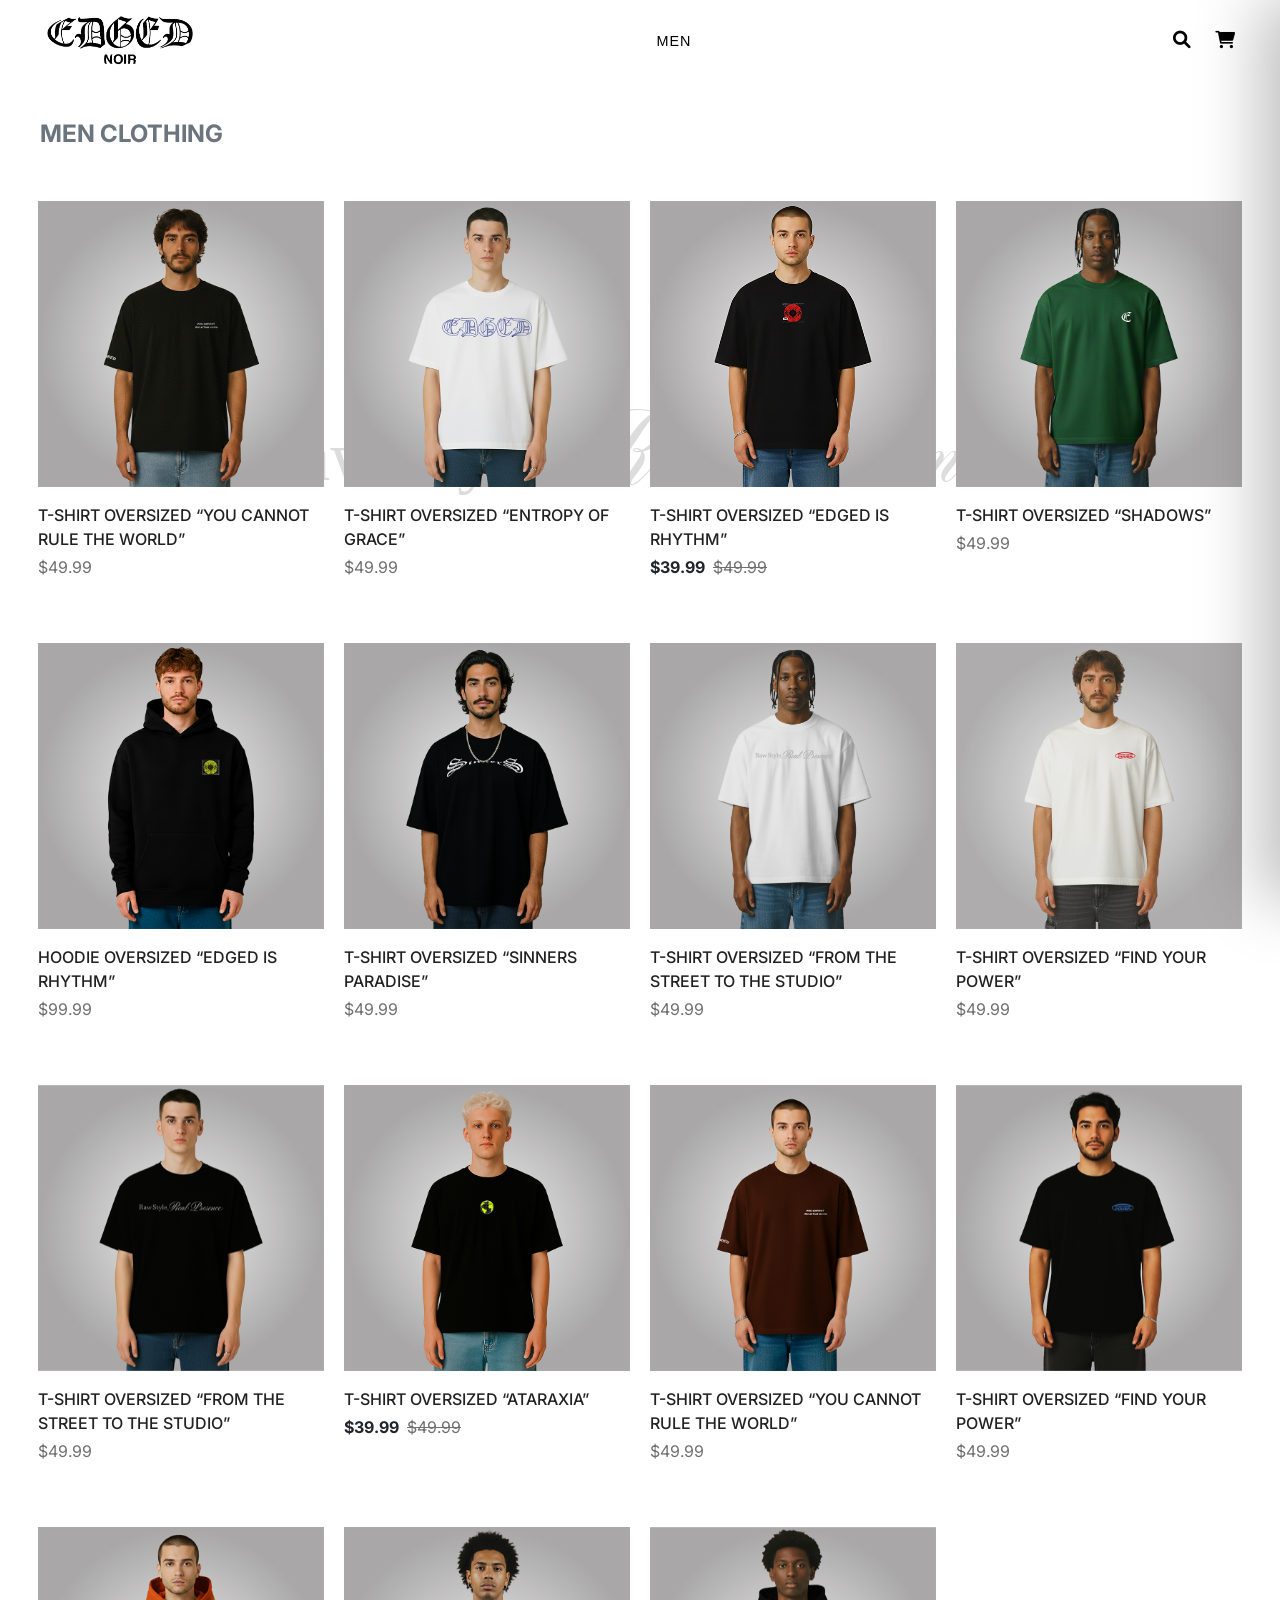
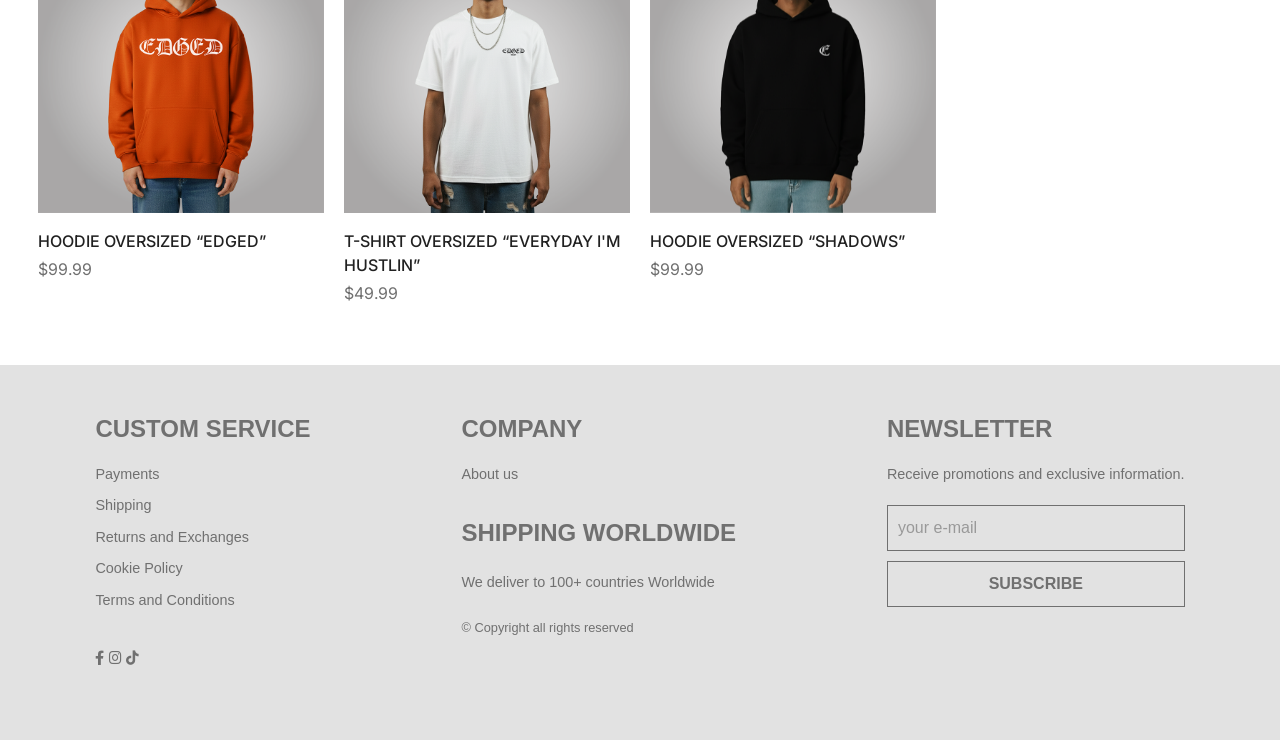
==== men.html @ fbe3f170 "Add files via upload" ====
<!DOCTYPE html>
<html lang="es">
<head>
    <meta charset="UTF-8">
    <meta name="viewport" content="width=device-width, initial-scale=1.0">
    <title>Men T-shirts</title>
    <link href="https://cdn.jsdelivr.net/npm/bootstrap@5.3.3/dist/css/bootstrap.min.css" rel="stylesheet" xintegrity="sha384-QWTKZyjpPEjISv5WaRU9OFeRpok6YctnYmDr5pNlyT2bRjXh0JMhjY6hW+ALEwIH" crossorigin="anonymous">
    <link rel="stylesheet" href="https://cdnjs.cloudflare.com/ajax/libs/font-awesome/6.0.0-beta3/css/all.min.css">
    <link href="https://fonts.googleapis.com/css2?family=Inter:wght@400;500;700&display=swap" rel="stylesheet">
    <link rel="stylesheet" href="menproducts.css">
    <link rel="icon" href="img/egdednoir-favicon.png">
    <link rel="preload" href="fonts/GWBantley-Regular-Trial.woff" as="font" type="font/woff" crossorigin="anonymous">
    <style> 
    </style>
    <link rel="stylesheet" href="shop.css">
</head>
<body>
    <header class="header">
        <div class="header-content">

            <div class="hamburger" id="hamburger">
                <span></span>
                <span></span>
                <span></span>
            </div>

            <a href="index.html" class="header-logo">
                <img src="img/logoNegro.png" class="logoimg" id="logo"
                onerror="this.onerror=null; this.src='https://placehold.co/150x50/212121/E2E2E2?text=LOGO';">
            </a>

            <nav class="header-nav">
                <ul class="nav-list">
                    <li class="nav-item">
                        <a href="">MEN</a>
                    </li>
                </ul>
            </nav>

            <div class="header-icons">
                <i class="fas fa-search icon"></i>
                <i class="fas fa-shopping-cart icon"></i>
            </div>
        </div>

        <nav id="mobile-menu" class="mobile-menu">
            <a href="">MEN</a>
        </nav>
    </header>

   <div class="brand-watermark" aria-hidden="true">
       <span class="wm-raw">Raw Style</span>
       <span class="wm-real">Real Presence<sup>®</sup></span>
   </div>

   <div class="store-layout" id="storeLayout">

    <div class="product-gallery-container" id="productGalleryContainer">
        <div class="row justify-content-center">
            <div class="col-12 text-start text-lg-start">
                <h1 class="text-secondary fw-bold mb-2" style="font-size: 1.5rem;">MEN CLOTHING</h1>
            </div>
        </div>

        <div class="row" id="productGallery">

            <div class="col-12 col-md-6 col-lg-3 d-flex justify-content-center my-4 product-col"
                data-color="black" data-type="t-shirt" data-price-val="49.99">
                <div class="card product-card border-0 p-0" style="width: 100%; max-width: 400px;"
                    onclick=""
                    data-product-id="EN-T01" data-title="T-Shirt Oversized “YOU CANNOT RULE THE WORLD”" data-price="49.99" data-description="..." data-images='["img/IntotTheVoidBacksideStreetweara.png","img/IntotTheVoidBacksideStreetweara.png"]'>
                    <div class="image-container">
                        <div id="carousel1" class="carousel slide" data-bs-interval="200" data-bs-ride="false">
                            <div class="carousel-inner">
                                <div class="carousel-item active">
                                    <img src="img/blanco-negro-adelante.png" class="d-block w-100" alt="Camisa de diseño 1">
                                </div>
                                <div class="carousel-item">
                                    <img src="img/you cannot rule the world black tshirt.png" class="d-block w-100" alt="Modelo 1">
                                </div>
                            </div>
                        </div>
                    </div>
                    <div class="card-body px-0">
                        <p class="card-title fw-medium fs-6 text-dark mb-0">T-Shirt Oversized “YOU CANNOT RULE THE WORLD”</p>
                        <p class="card-text fs-6 text-secondary mt-1">$49.99</p>
                    </div>
                </div>
            </div>
            <div class="col-12 col-md-6 col-lg-3 d-flex justify-content-center my-4 product-col"
                data-color="white" data-type="t-shirt" data-price-val="49.99">
                <div class="card product-card border-0 p-0" style="width: 100%; max-width: 400px;"
                    onclick=""
                    data-product-id="EN-T02" data-title="T-Shirt Oversized “ENTROPY OF GRACE”" data-price="49.99" data-description="..." data-images='["img/EntropyOfGraceBacksideStreetwear.png","img/EntropyOfGraceBacksideStreetwear.png"]'>
                    <div class="image-container">
                        <div id="carousel2" class="carousel slide" data-bs-interval="200" data-bs-ride="false">
                            <div class="carousel-inner">
                                <div class="carousel-item active">
                                    <img src="img/blaco adelante blanco2.png" class="d-block w-100" alt="Camisa de diseño 2">
                                </div>
                                <div class="carousel-item">
                                    <img src="img/blaco-atrás-blanco2.png" class="d-block w-100" alt="Modelo 2">
                                </div>
                            </div>
                        </div>
                    </div>
                    <div class="card-body px-0">
                        <p class="card-title fw-medium fs-6 text-dark mb-0">T-Shirt Oversized “ENTROPY OF GRACE”</p>
                        <p class="card-text fs-6 text-secondary mt-1">$49.99</p>
                    </div>
                </div>
            </div>
            <div class="col-12 col-md-6 col-lg-3 d-flex justify-content-center my-4 product-col"
                data-color="white" data-type="t-shirt" data-price-val="39.99">
                <div class="card product-card border-0 p-0 position-relative" style="width: 100%; max-width: 400px;"
                    onclick=""
                    data-product-id="EN-T03" data-title="T-Shirt Oversized “EDGED IS RHYTHM”" data-price="39.99" data-original-price="49.99" data-description="..." data-images='["img/youCannotRuleTheWorldBacksideStreetwear.png","img/youCannotRuleTheWorldBacksideStreetwear.png"]'>
                    <span class="badge sale-badge rounded-0 position-absolute top-0 end-0 mt-4 me-4 py-2 px-3 fw-bold">SALE</span>
                    <div class="image-container">
                        <div id="carousel3" class="carousel slide" data-bs-interval="200" data-bs-ride="false">
                            <div class="carousel-inner">
                                <div class="carousel-item active">
                                    <img src="img/edged-is-rhtym-back-streetwear-t-shirt-front.jpg" class="d-block w-100" alt="Camisa de diseño 3">
                                </div>
                                <div class="carousel-item">
                                    <img src="img/the-world-is-noise-streetwear-t-shirt.png" class="d-block w-100" alt="Modelo 3">
                                </div>
                            </div>
                        </div>
                    </div>
                    <div class="card-body px-0">
                        <p class="card-title fw-medium fs-6 text-dark mb-0">T-Shirt Oversized “EDGED IS RHYTHM”</p>
                        <p class="card-text fs-6 text-secondary mt-1"><span class="fw-bold text-dark">$39.99</span> <s class="ms-1">$49.99</s></p>
                    </div>
                </div>
            </div>
            <div class="col-12 col-md-6 col-lg-3 d-flex justify-content-center my-4 product-col"
                data-color="black" data-type="t-shirt" data-price-val="49.99">
                <div class="card product-card border-0 p-0" style="width: 100%; max-width: 400px;"
                    onclick=""
                    data-product-id="EN-T04" data-title="T-Shirt Oversized “SHADOWS”" data-price="49.99" data-description="..." data-images='["img/EntropyOfGraceBacksideStreetwear.png","img/EntropyOfGraceBacksideStreetwear.png"]'>
                    <div class="image-container">
                        <div id="carousel4" class="carousel slide" data-bs-interval="200" data-bs-ride="false">
                            <div class="carousel-inner">
                                <div class="carousel-item active">
                                    <img src="img/shadow-green-front-tshirt-streetwear.png" class="d-block w-100" alt="Camisa de diseño 4">
                                </div>
                                <div class="carousel-item">
                                    <img src="img/shadow-green-back-tshirt-streetwear.png" class="d-block w-100" alt="Modelo 4">
                                </div>
                            </div>
                        </div>
                    </div>
                    <div class="card-body px-0">
                        <p class="card-title fw-medium fs-6 text-dark mb-0">T-Shirt Oversized “SHADOWS”</p>
                        <p class="card-text fs-6 text-secondary mt-1">$49.99</p>
                    </div>
                </div>
            </div>
            <div class="col-12 col-md-6 col-lg-3 d-flex justify-content-center my-4 product-col"
                data-color="white" data-type="t-shirt" data-price-val="99.99">
                <div class="card product-card border-0 p-0" style="width: 100%; max-width: 400px;"
                    onclick=""
                    data-product-id="EN-H01" data-title="Hoodie Oversized “EDGED IS RHYTHM”" data-price="99.99" data-description="..." data-images='["https://placehold.co/400x500/E2E2E2/4B5563?text=Frente+5","https://placehold.co/400x500/D1D5DB/4B5563?text=Atras+5","https://placehold.co/400x500/9CA3AF/4B5563?text=Detalle+5"]'>
                    <div class="image-container">
                        <div id="carousel5" class="carousel slide" data-bs-interval="200" data-bs-ride="false">
                            <div class="carousel-inner">
                                <div class="carousel-item active">
                                    <img src="img/hoodie-negro2.png" class="d-block w-100" alt="Camisa de diseño 5">
                                </div>
                                <div class="carousel-item">
                                    <img src="img/hoodie-black-back2.png" class="d-block w-100" alt="Modelo 5">
                                </div>
                            </div>
                        </div>
                    </div>
                    <div class="card-body px-0">
                        <p class="card-title fw-medium fs-6 text-dark mb-0">Hoodie Oversized “EDGED IS RHYTHM”</p>
                        <p class="card-text fs-6 text-secondary mt-1">$99.99</p>
                    </div>
                </div>
            </div>
            <div class="col-12 col-md-6 col-lg-3 d-flex justify-content-center my-4 product-col"
                data-color="black" data-type="t-shirt" data-price-val="49.99">
                <div class="card product-card border-0 p-0" style="width: 100%; max-width: 400px;"
                    onclick=""
                    data-product-id="EN-T05" data-title="T-Shirt Oversized “SINNERS PARADISE”" data-price="49.99" data-description="..." data-images='["https://placehold.co/400x500/E2E2E2/4B5563?text=Frente+6","https://placehold.co/400x500/D1D5DB/4B5563?text=Atras+6"]'>
                    <div class="image-container">
                        <div id="carousel6" class="carousel slide" data-bs-interval="200" data-bs-ride="false">
                            <div id="carousel8" class="carousel slide" data-bs-interval="200" data-bs-ride="false">
                                <div class="carousel-inner">
                                    <div class="carousel-item active">
                                        <img src="img/sinnersParadise-streetwear-t-shirt.png" class="d-block w-100" alt="Camisa de diseño 8">
                                    </div>
                                    <div class="carousel-item">
                                        <img src="img/sinnersParadise-streetwear-t-shirt back.png" class="d-block w-100" alt="Modelo 8">
                                    </div>
                                </div>
                            </div>
                        </div>
                    </div>
                    <div class="card-body px-0">
                        <p class="card-title fw-medium fs-6 text-dark mb-0">T-Shirt Oversized “SINNERS PARADISE”</p>
                        <p class="card-text fs-6 text-secondary mt-1">$49.99</p>
                    </div>
                </div>
            </div>
            <!-- OCULTO POR AHORA (zip-up EN-Z01). Para mostrarlo de nuevo, quita este comentario.
<div class="col-12 col-md-6 col-lg-3 d-flex justify-content-center my-4 product-col"
                data-color="black" data-type="t-shirt" data-price-val="89.99">
                <div class="card product-card border-0 p-0 position-relative" style="width: 100%; max-width: 400px;"
                    onclick=""
                    data-product-id="EN-Z01" data-title="Zip-Up Sweatshirt Boxy Fit “EDGED”" data-price="89.99" data-original-price="109.99" data-images='["https://placehold.co/400x500/E2E2E2/4B5563?text=Frente+7","https://placehold.co/400x500/D1D5DB/4B5563?text=Atras+7"]'>
                    <span class="badge sale-badge rounded-0 position-absolute top-0 end-0 mt-4 me-4 py-2 px-3 fw-bold">SALE</span>
                    <div class="image-container">
                        <div id="carousel7" class="carousel slide" data-bs-interval="200" data-bs-ride="false">
                            <div class="carousel-inner">
                                <div class="carousel-item active">
                                    <img src="img/buso-edged-boxyfit.png" class="d-block w-100" alt="Camisa de diseño 7">
                                </div>
                            </div>
                        </div>
                    </div>
                    <div class="card-body px-0">
                        <p class="card-title fw-medium fs-6 text-dark mb-0">Zip-Up Sweatshirt Boxy Fit “EDGED”</p>
                        <p class="card-text fs-6 text-secondary mt-1"><span class="fw-bold text-dark">$89.99</span> <s class="ms-1">$109.99</s></p>
                    </div>
                </div>
            </div>
            FIN ZIP-UP -->
            <div class="col-12 col-md-6 col-lg-3 d-flex justify-content-center my-4 product-col"
                data-color="white" data-type="t-shirt" data-price-val="49.99">
                <div class="card product-card border-0 p-0" style="width: 100%; max-width: 400px;"
                    onclick=""
                    data-product-id="EN-T06" data-title="T-Shirt Oversized “FROM THE STREET TO THE STUDIO”" data-price="49.99" data-description="..." data-images='["https://placehold.co/400x500/E2E2E2/4B5563?text=Frente+8","https://placehold.co/400x500/D1D5DB/4B5563?text=Atras+8"]'>
                    <div class="image-container">
                        <div id="carousel8" class="carousel slide" data-bs-interval="200" data-bs-ride="false">
                            <div class="carousel-inner">
                                <div class="carousel-item active">
                                    <img src="img/adelante blanco2.png" class="d-block w-100" alt="Camisa de diseño 8">
                                </div>
                                <div class="carousel-item">
                                    <img src="img/atras blanco2.png" class="d-block w-100" alt="Modelo 8">
                                </div>
                            </div>
                        </div>
                    </div>
                    <div class="card-body px-0">
                        <p class="card-title fw-medium fs-6 text-dark mb-0">T-Shirt Oversized “FROM THE STREET TO THE STUDIO”</p>
                        <p class="card-text fs-6 text-secondary mt-1">$49.99</p>
                    </div>
                </div>
            </div>
            <div class="col-12 col-md-6 col-lg-3 d-flex justify-content-center my-4 product-col"
                data-color="white" data-type="t-shirt" data-price-val="49.99">
                <div class="card product-card border-0 p-0" style="width: 100%; max-width: 400px;"
                    onclick=""
                    data-product-id="EN-T07" data-title="T-Shirt Oversized “FIND YOUR POWER”" data-price="49.99" data-description="..." data-images='["https://placehold.co/400x500/E2E2E2/4B5563?text=Frente+5","https://placehold.co/400x500/D1D5DB/4B5563?text=Atras+5","https://placehold.co/400x500/9CA3AF/4B5563?text=Detalle+5"]'>
                    <div class="image-container">
                        <div id="carousel5" class="carousel slide" data-bs-interval="200" data-bs-ride="false">
                            <div class="carousel-inner">
                                <div class="carousel-item active">
                                    <img src="img/findurpowerfrontwhite.png" class="d-block w-100" alt="Camisa de diseño 5">
                                </div>
                                <div class="carousel-item">
                                    <img src="img/findurpowerbackwhite.png" class="d-block w-100" alt="Modelo 5">
                                </div>
                            </div>
                        </div>
                    </div>
                    <div class="card-body px-0">
                        <p class="card-title fw-medium fs-6 text-dark mb-0">T-Shirt Oversized “FIND YOUR POWER”</p>
                        <p class="card-text fs-6 text-secondary mt-1">$49.99</p>
                    </div>
                </div>
            </div>
            <div class="col-12 col-md-6 col-lg-3 d-flex justify-content-center my-4 product-col"
                data-color="black" data-type="t-shirt" data-price-val="49.99">
                <div class="card product-card border-0 p-0" style="width: 100%; max-width: 400px;"
                    onclick=""
                    data-product-id="EN-T08" data-title="T-Shirt Oversized “FROM THE STREET TO THE STUDIO”" data-price="49.99" data-description="..." data-images='["https://placehold.co/400x500/E2E2E2/4B5563?text=Frente+6","https://placehold.co/400x500/D1D5DB/4B5563?text=Atras+6"]'>
                    <div class="image-container">
                        <div id="carousel6" class="carousel slide" data-bs-interval="200" data-bs-ride="false">
                            <div class="carousel-inner">
                                <div class="carousel-item active">
                                    <img src="img/blanco-negro-adelante2.png" class="d-block w-100" alt="Camisa de diseño 6">
                                </div>
                                <div class="carousel-item">
                                    <img src="img/blanco-negro-atrás2.png" class="d-block w-100" alt="Modelo 6">
                                </div>
                            </div>
                        </div>
                    </div>
                    <div class="card-body px-0">
                        <p class="card-title fw-medium fs-6 text-dark mb-0">T-Shirt Oversized “FROM THE STREET TO THE STUDIO”</p>
                        <p class="card-text fs-6 text-secondary mt-1">$49.99</p>
                    </div>
                </div>
            </div>
            <div class="col-12 col-md-6 col-lg-3 d-flex justify-content-center my-4 product-col"
                data-color="black" data-type="t-shirt" data-price-val="39.99">
                <div class="card product-card border-0 p-0 position-relative" style="width: 100%; max-width: 400px;"
                    onclick=""
                    data-product-id="EN-T09" data-title="T-Shirt Oversized “ATARAXIA”" data-price="39.99" data-original-price="49.99" data-images='["https://placehold.co/400x500/E2E2E2/4B5563?text=Frente+7","https://placehold.co/400x500/D1D5DB/4B5563?text=Atras+7"]'>
                    <span class="badge sale-badge rounded-0 position-absolute top-0 end-0 mt-4 me-4 py-2 px-3 fw-bold">SALE</span>
                    <div class="image-container">
                        <div id="carousel7" class="carousel slide" data-bs-interval="200" data-bs-ride="false">
                            <div class="carousel-inner">
                                <div class="carousel-item active">
                                    <img src="img/ataraxia-front-tshirt.png" class="d-block w-100" alt="Camisa de diseño 7">
                                </div>
                                <div class="carousel-item">
                                    <img src="img/blanco-negro-atrás4.png" class="d-block w-100" alt="Modelo 7">
                                </div>
                            </div>
                        </div>
                    </div>
                    <div class="card-body px-0">
                        <p class="card-title fw-medium fs-6 text-dark mb-0">T-Shirt Oversized “ATARAXIA”</p>
                        <p class="card-text fs-6 text-secondary mt-1"><span class="fw-bold text-dark">$39.99</span> <s class="ms-1">$49.99</s></p>
                    </div>
                </div>
            </div>
            <div class="col-12 col-md-6 col-lg-3 d-flex justify-content-center my-4 product-col"
                data-color="white" data-type="t-shirt" data-price-val="49.99">
                <div class="card product-card border-0 p-0" style="width: 100%; max-width: 400px;"
                    onclick=""
                    data-product-id="EN-T10" data-title="T-Shirt Oversized “YOU CANNOT RULE THE WORLD”" data-price="49.99" data-description="..." data-images='["https://placehold.co/400x500/E2E2E2/4B5563?text=Frente+8","https://placehold.co/400x500/D1D5DB/4B5563?text=Atras+8"]'>
                    <div class="image-container">
                        <div id="carousel8" class="carousel slide" data-bs-interval="200" data-bs-ride="false">
                            <div class="carousel-inner">
                                <div class="carousel-item active">
                                    <img src="img/you cannot rule the world.png" class="d-block w-100" alt="Camisa de diseño 6">
                                </div>
                                <div class="carousel-item">
                                    <img src="img/you cannot rule the world brown tshirt.png" class="d-block w-100" alt="Modelo 6">
                                </div>
                            </div>
                        </div>
                    </div>
                    <div class="card-body px-0">
                        <p class="card-title fw-medium fs-6 text-dark mb-0">T-Shirt Oversized “YOU CANNOT RULE THE WORLD”</p>
                        <p class="card-text fs-6 text-secondary mt-1">$49.99</p>
                    </div>
                </div>
            </div>
            <div class="col-12 col-md-6 col-lg-3 d-flex justify-content-center my-4 product-col"
                data-color="white" data-type="t-shirt" data-price-val="49.99">
                <div class="card product-card border-0 p-0" style="width: 100%; max-width: 400px;"
                    onclick=""
                    data-product-id="EN-T11" data-title="T-Shirt Oversized “FIND YOUR POWER”" data-price="49.99" data-description="..." data-images='["https://placehold.co/400x500/E2E2E2/4B5563?text=Frente+8","https://placehold.co/400x500/D1D5DB/4B5563?text=Atras+8"]'>
                    <div class="image-container">
                        <div id="carousel8" class="carousel slide" data-bs-interval="200" data-bs-ride="false">
                            <div class="carousel-inner">
                                <div class="carousel-item active">
                                    <img src="img/findurpower-tshirt-front.png" class="d-block w-100" alt="Camisa de diseño 6">
                                </div>
                                <div class="carousel-item">
                                    <img src="img/findurpower-tshirt.png" class="d-block w-100" alt="Modelo 6">
                                </div>
                            </div>
                        </div>
                    </div>
                    <div class="card-body px-0">
                        <p class="card-title fw-medium fs-6 text-dark mb-0">T-Shirt Oversized “FIND YOUR POWER”</p>
                        <p class="card-text fs-6 text-secondary mt-1">$49.99</p>
                    </div>
                </div>
            </div>
            <div class="col-12 col-md-6 col-lg-3 d-flex justify-content-center my-4 product-col"
                data-color="white" data-type="t-shirt" data-price-val="99.99">
                <div class="card product-card border-0 p-0" style="width: 100%; max-width: 400px;"
                    onclick=""
                    data-product-id="EN-H02" data-title="Hoodie Oversized “EDGED”" data-price="99.99" data-description="..." data-images='["https://placehold.co/400x500/E2E2E2/4B5563?text=Frente+8","https://placehold.co/400x500/D1D5DB/4B5563?text=Atras+8"]'>
                    <div class="image-container">
                        <div id="carousel8" class="carousel slide" data-bs-interval="200" data-bs-ride="false">
                            <div class="carousel-inner">
                                <div class="carousel-item active">
                                    <img src="img/hoodie-orange-edged.png" class="d-block w-100" alt="Camisa de diseño 6">
                                </div>
                            </div>
                        </div>
                    </div>
                    <div class="card-body px-0">
                        <p class="card-title fw-medium fs-6 text-dark mb-0">Hoodie Oversized “EDGED”</p>
                        <p class="card-text fs-6 text-secondary mt-1">$99.99</p>
                    </div>
                </div>
            </div>
            <div class="col-12 col-md-6 col-lg-3 d-flex justify-content-center my-4 product-col"
                data-color="white" data-type="t-shirt" data-price-val="49.99">
                <div class="card product-card border-0 p-0" style="width: 100%; max-width: 400px;"
                    onclick=""
                    data-product-id="EN-T12" data-title="T-Shirt Oversized “EVERYDAY I&#39;M HUSTLIN”" data-price="49.99" data-description="..." data-images='["https://placehold.co/400x500/E2E2E2/4B5563?text=Frente+8","https://placehold.co/400x500/D1D5DB/4B5563?text=Atras+8"]'>
                    <div class="image-container">
                        <div id="carousel8" class="carousel slide" data-bs-interval="200" data-bs-ride="false">
                            <div class="carousel-inner">
                                <div class="carousel-item active">
                                    <img src="img/everyday-Im-Hustlin-streetwear-tshirt-front.png" class="d-block w-100" alt="Camisa de diseño 6">
                                </div>
                                <div class="carousel-item">
                                    <img src="img/everyday-Im-Hustlin-streetwear-tshirt-backside.png" class="d-block w-100" alt="Modelo 6">
                                </div>
                            </div>
                        </div>
                    </div>
                    <div class="card-body px-0">
                        <p class="card-title fw-medium fs-6 text-dark mb-0">T-Shirt Oversized “EVERYDAY I'M HUSTLIN”</p>
                        <p class="card-text fs-6 text-secondary mt-1">$49.99</p>
                    </div>
                </div>
            </div>
            <div class="col-12 col-md-6 col-lg-3 d-flex justify-content-center my-4 product-col"
                data-color="white" data-type="t-shirt" data-price-val="99.99">
                <div class="card product-card border-0 p-0" style="width: 100%; max-width: 400px;"
                    onclick=""
                    data-product-id="EN-H03" data-title="Hoodie Oversized “SHADOWS”" data-price="99.99" data-description="..." data-images='["https://placehold.co/400x500/E2E2E2/4B5563?text=Frente+8","https://placehold.co/400x500/D1D5DB/4B5563?text=Atras+8"]'>
                    <div class="image-container">
                        <div id="carousel8" class="carousel slide" data-bs-interval="200" data-bs-ride="false">
                            <div class="carousel-inner">
                                <div class="carousel-item active">
                                    <img src="img/hoodie-negro.png" class="d-block w-100" alt="Camisa de diseño 6">
                                </div>
                                <div class="carousel-item">
                                    <img src="img/hoodie-black-back.png" class="d-block w-100" alt="Modelo 6">
                                </div>
                            </div>
                        </div>
                    </div>
                    <div class="card-body px-0">
                        <p class="card-title fw-medium fs-6 text-dark mb-0">Hoodie Oversized “SHADOWS”</p>
                        <p class="card-text fs-6 text-secondary mt-1">$99.99</p>
                    </div>
                </div>
            </div>
            <div class="col-12 text-center my-5" id="noProductsMessage" style="display:none;">
                <p class="text-secondary fw-bold fs-4">No se encontraron productos con los filtros seleccionados.</p>
            </div>

        </div>
    </div>
</div>
    
   <footer class="footer">
    <!-- Columna 1: CUSTOM SERVICE -->
    <div class="footer-column">
        <h4>CUSTOM SERVICE</h4>
        <a href="#">Payments</a>
        <a href="#">Shipping</a>
        <a href="#">Returns and Exchanges</a>
        <a href="#">Cookie Policy</a>
        <a href="#">Terms and Conditions</a>
        <div class="footer-social-icons mt-4">
            <a href="#"><i class="fab fa-facebook-f icon"></i></a>
            <a href="https://www.instagram.com/edged_noir/"><i class="fab fa-instagram icon"></i></a>
            <a href="#"><i class="fab fa-tiktok icon"></i></a>
        </div>
    </div>
    
    <!-- Columna 2: COMPANY y SHIPPING WORLDWIDE -->
    <div class="footer-column footer-middle-content">
        <h4>COMPANY</h4>
        <a href="#">About us</a>
        <h4 class="mt-4">SHIPPING WORLDWIDE</h4>
        <p class="mt-1">We deliver to 100+ countries Worldwide</p>
        <p class="copyright mt-4">© Copyright all rights reserved</p>
    </div>
    
    <!-- Columna 3: NEWSLETTER -->
    <div class="footer-column">
        <h4>NEWSLETTER</h4>
        <p>Receive promotions and exclusive information.</p>
        <div class="footer-newsletter-form">
            <input type="email" placeholder="your e-mail">
            <button type="submit">SUBSCRIBE</button>
        </div>
    </div>
</footer>
    <script src="https://cdn.jsdelivr.net/npm/bootstrap@5.3.3/dist/js/bootstrap.bundle.min.js" xintegrity="sha384-YvpcrYf0tY3lHB60NNkmXc5s9fDVZLESaAA55NDzOxhy9GkcIdslK1eN7N6jIeHz" crossorigin="anonymous"></script>

    <script>
        document.addEventListener('DOMContentLoaded', function() {
            const productCards = document.querySelectorAll('.product-card');

            productCards.forEach(card => {
                let carousel = null;
                const carouselElement = card.querySelector('.carousel');

                if (carouselElement) {
                    carousel = new bootstrap.Carousel(carouselElement, {
                        interval: 200, 
                        ride: false 
                    });
                }
                
                card.addEventListener('mouseenter', () => {
                    if (carousel) {
                        carousel.cycle();
                    }
                });

                card.addEventListener('mouseleave', () => {
                    if (carousel) {
                        carousel.pause();
                        carousel.to(0); 
                    }
                });
            });
        });
    </script>
    
    <script>
        const hamburger = document.getElementById("hamburger");
        const mobileMenu = document.getElementById("mobile-menu");

        hamburger.addEventListener("click", () => {
            hamburger.classList.toggle("active");
            mobileMenu.classList.toggle("open");
        });
    </script>

    <script>
        document.addEventListener('DOMContentLoaded', function () {
            const filterToggleButton = document.getElementById('filterToggleButton');
            const filterSidebar = document.getElementById('filterSidebar');
            const productGalleryContainer = document.getElementById('productGalleryContainer');
            const applyFiltersButton = document.getElementById('applyFilters');
            const clearFiltersButton = document.getElementById('clearFilters');
            const priceRangeInput = document.getElementById('priceRange');
            const currentPriceMaxSpan = document.getElementById('currentPriceMax');
            const productCols = document.querySelectorAll('.product-col');
            const noProductsMessage = document.getElementById('noProductsMessage');

            // 1. Lógica del Sidebar y Botón Flotante
            filterToggleButton.addEventListener('click', () => {
                const isOpen = filterSidebar.classList.toggle('active');
                filterToggleButton.classList.toggle('filter-active', isOpen);
                productGalleryContainer.classList.toggle('filter-open', isOpen);
            });

            currentPriceMaxSpan.textContent = priceRangeInput.max;

            // 2. Lógica de Filtrado
            const applyFilterLogic = () => {
                const selectedColors = Array.from(document.querySelectorAll('.filter-color:checked')).map(cb => cb.value);
                const selectedTypes = Array.from(document.querySelectorAll('.filter-type:checked')).map(cb => cb.value);
                const maxPrice = parseInt(priceRangeInput.value);
                let productsFound = false;

                productCols.forEach(productCol => {
                    const productColor = productCol.getAttribute('data-color');
                    const productType = productCol.getAttribute('data-type');
                    const productPrice = parseInt(productCol.getAttribute('data-price-val'));
                    
                    const matchesColor = selectedColors.length === 0 || selectedColors.includes(productColor);
                    const matchesType = selectedTypes.length === 0 || selectedTypes.includes(productType);
                    const matchesPrice = productPrice <= maxPrice;

                    const isVisible = matchesColor && matchesType && matchesPrice;
                    
                    productCol.style.display = isVisible ? 'flex' : 'none';

                    if (isVisible) {
                        productsFound = true;
                    }
                });
                
                noProductsMessage.style.display = productsFound ? 'none' : 'block';
            };

            // Evento para actualizar el rango de precio visible
            priceRangeInput.addEventListener('input', () => {
                currentPriceMaxSpan.textContent = priceRangeInput.value;
            });

            // Eventos de click para aplicar los filtros
            applyFiltersButton.addEventListener('click', applyFilterLogic);

            // Evento para limpiar los filtros
            clearFiltersButton.addEventListener('click', () => {
                document.querySelectorAll('.filter-type, .filter-color').forEach(checkbox => {
                    checkbox.checked = false;
                });

                priceRangeInput.value = priceRangeInput.max; 
                currentPriceMaxSpan.textContent = priceRangeInput.max;

                applyFilterLogic();
            });

            applyFilterLogic();
        });
    </script>
<script src="shop.js"></script>
</body>
</html>
---- menproducts.css ----
/* ======================================================== */
/*               ESTILOS GENERALES Y FUENTES                   */
/* ======================================================== */

html, body {
    max-width: 100%;
    overflow-x: hidden !important;
}

@font-face {
    font-family: 'GW Bantley Regular-Trial';
    src: url('fonts/GWBantley-Regular-Trial.woff') format('woff');
    font-weight: normal;
    font-style: normal;
}

body {
    /* Fondo blanco de la página de productos (MANTENIDO) */
    background-color: #ffffff; 
    color: #ffffff;
    font-family: 'Inter', sans-serif;
    margin: 0;
    padding: 0;
    overflow-x: hidden;
}

/* ======================================================== */
/*                     HEADER (Unificado)                     */
/* ======================================================== */

/* --- HEADER PRINCIPAL --- */
.header {
    width: 100%;
    height: 80px;
    background-color: hsla(0, 0%, 0%, 0); 
    position: fixed;
    top: 0;
    left: 0;
    z-index: 1000;
    display: flex;
    justify-content: center;
    align-items: center;
    transition: background-color 0.5s ease;
    padding: 0 25px; 
}

/* Efecto hover (Solo PC): el header se vuelve negro y el logo, el menú y
   los íconos pasan a blanco con la misma duración, para que todo cambie a la vez. */
@media (min-width: 1200px) {
    .header:hover {
        background-color: #000000;
    }

    .header .logoimg {
        transition: filter 0.5s ease;
    }

    /* El logo negro se vuelve blanco (el PNG es de un solo color con fondo transparente) */
    .header:hover .logoimg {
        filter: brightness(0) invert(1);
    }

    .header .nav-item > a,
    .header .header-icons .icon {
        transition: color 0.5s ease, transform 0.3s ease-in-out;
    }

    .header:hover .nav-item > a,
    .header:hover .header-icons .icon {
        color: #ffffff;
    }

    .header:hover .nav-item > a:hover,
    .header:hover .header-icons .icon:hover {
        color: #9A9A9A;
    }
}

.header-content {
    width: 100%;
    max-width: 1920px;
    padding: 0 20px;
    display: flex;
    justify-content: space-between;
    align-items: center;
    position: relative; 
}

/* LOGO */
.header-logo {
    transition: transform 0.3s ease-in-out;
    cursor: pointer;
    z-index: 10;
}

.header-logo:hover {
    transform: scale(1.1);
}

.logoimg { 
    width: 150px;
}

/* NAVEGACIÓN PC */
.header-nav, .header-icons {
    opacity: 1;
    visibility: visible;
    transition: opacity 0.5s ease-in-out, visibility 0.5s ease-in-out;
}
/* ... Estilos de navegación PC (Mantenidos) ... */
.header-nav .nav-list {
    display: flex;
    list-style: none;
    padding: 0;
    margin: 0;
    align-items: center;
}

.header-nav .nav-item {
    position: relative;
    margin: 0 15px;
}

.header-nav .nav-item > a {
    color: #000000; 
    text-decoration: none;
    font-family: 'Helvetica', sans-serif;
    text-shadow: none; 
    font-size: 0.9rem;
    font-weight: 500;
    letter-spacing: 1px;
    cursor: pointer;
    transition: color 0.3s ease-in-out, transform 0.3s ease-in-out;
}

.header-nav .nav-item > a:hover {
    color: #000000;
    transform: scale(1.1);
}

/* Dropdown */
.dropdown-menu {
    display: none;
    position: absolute;
    top: 100%;
    left: 50%;
    transform: translateX(-50%);
    background-color: #E2E2E2;
    padding: 10px;
    z-index: 20;
    border-radius: 0%;
    box-shadow: 0 2px 10px rgba(0,0,0,0.1);
}

.nav-item:hover .dropdown-menu {
    display: block;
}

.dropdown-menu a {
    color: #707070;
    padding: 5px 10px;
    text-decoration: none;
    display: block;
    font-family: 'Helvetica', sans-serif;
    transition: color 0.3s ease, background-color 0.3s ease;
}

.dropdown-menu a:hover {
    background-color: #d8d8d8;
    color: black;
}

/* Íconos PC */
.header-icons .icon {
    color: #000000; 
    margin-left: 20px;
    font-size: 1.1rem;
    cursor: pointer;
    transition: color 0.3s ease-in-out, transform 0.3s ease-in-out;
}

.header-icons .icon:hover {
    color: #212121;
    transform: scale(1.1);
}
/* --- MENÚ HAMBURGUESA (Mantenido el color gris oscuro y animación) --- */

.hamburger {
    display: none;
    width: 28px;
    height: 22px;
    flex-direction: column;
    justify-content: space-between;
    cursor: pointer;
    z-index: 9999;
}

.hamburger span {
    display: block;
    height: 3px;
    width: 100%;
    background-color: #4A4A4A; /* GRIS OSCURO SOLICITADO */
    transition: .3s ease;
}

/* HAMBURGUESA → X */
.hamburger.active span:nth-child(1) {
    transform: translateY(9px) rotate(45deg);
}
.hamburger.active span:nth-child(2) {
    opacity: 0;
}
.hamburger.active span:nth-child(3) {
    transform: translateY(-9px) rotate(-45deg);
}

.hamburger.active span {
    background-color: #4A4A4A; /* GRIS OSCURO para la X al estar activo */
}


/* --- MENÚ MÓVIL BASE (AJUSTADO PARA REPLICAR INDEX.CSS) --- */
.mobile-menu {
    position: fixed;
    top: 0;
    left: 0;
    width: 260px; /* Ancho fijo de index.css */
    height: 100vh; /* Alto total de index.css */
    background-color: #ffffff; /* Fondo blanco de index.css */
    z-index: 9998;
    display: flex;
    flex-direction: column;
    /* Eliminamos el centrado */
    transform: translateX(-100%);
    transition: transform 0.35s ease; /* Transición de index.css */
    padding: 80px 25px; /* Padding de index.css */
    gap: 25px; /* Separación de enlaces */
}

.mobile-menu.open {
    transform: translateX(0);
}

.mobile-menu a {
    color: #111; /* Color de texto oscuro de index.css */
    text-decoration: none;
    font-family: 'Helvetica', sans-serif; /* Tipografía de index.css */
    font-size: 20px; /* Tamaño de texto de index.css */
    font-weight: 400; /* Peso normal de index.css */
    padding: 0;
    transition: color 0.3s ease;
}

.mobile-menu a:hover {
    color: #707070;
}

/* --- ESTILOS RESPONSIVOS DEL HEADER (Mantenidos) --- */

@media (max-width: 1199px) {
    /* 1. Header siempre gris en celular */
    .header {
        background-color: #E2E2E2; /* Fondo gris fijo */
        transition: none;
    }
    
    /* Eliminar el hover en móvil */
    .header:hover {
        background-color: #E2E2E2; 
        transition: none;
    }

    /* Ocultar NAV e ICONOS de PC */
    .header-nav, .header-icons {
        opacity: 0;
        visibility: hidden;
        pointer-events: none;
    }

    /* **Mantenido**: Mostrar hamburguesa en el lado IZQUIERDO */
    .hamburger {
        display: flex; 
        position: absolute;
        left: 20px; 
        right: auto;
    }

    /* 3. Logo en el centro (Mantiene la posición) */
    .header-logo {
        position: absolute;
        left: 50%;
        transform: translateX(-50%);
    }
}

@media (max-width: 768px) {
    .header {
        padding: 0 15px; 
    }

    .header-content {
        padding: 0;
    }

    /* Posición de la X cuando el menú está activo (se mantiene a la izquierda) */
    .hamburger.active {
        position: fixed; 
        top: 29px;
        left: 35px; /* Alineado a la izquierda */
        right: auto;
        z-index: 10000;
    }
}

@media (max-width: 480px) {
    .header {
        height: 70px;
    }

    .hamburger.active {
        top: 20px;
    }
    
    .logoimg {
        width: 130px;
    }
}

/* ======================================================== */
/*             CONTENIDO CENTRAL (Ajustado)                 */
/* ======================================================== */

/* ===== MARCA DE AGUA "Raw Style / Real Presence" =====
   Fija detrás de los productos. Reutilizable en la página de mujer
   copiando el mismo bloque <div class="brand-watermark"> del HTML. */
.brand-watermark {
    position: fixed;
    inset: 0;
    z-index: 0;
    /* Horizontal: ambos textos en una línea, centrados y alineados por la base */
    display: grid;
    grid-auto-flow: column;
    place-content: center;
    align-items: baseline;
    column-gap: 2vw;
    pointer-events: none;
    user-select: none;
    overflow: hidden;
    color: #dcdcdc; /* gris claro, un poco más oscuro que antes (#ececec) */
    line-height: 1;
    white-space: nowrap;
}

.brand-watermark .wm-raw {
    font-family: javanese, serif; /* misma fuente que "Raw Style" del inicio */
    font-size: 5.5vw;
}

.brand-watermark .wm-real {
    font-family: 'GW Bantley Regular-Trial', serif;
    font-size: 8.5vw;
}

.brand-watermark .wm-real sup {
    font-size: 0.3em;
    top: -1.6em;
}

/* Todo el contenido queda por encima de la marca de agua */
.store-layout,
.footer {
    position: relative;
    z-index: 1;
}



/* ... (Resto del CSS del Footer y Store Layout sin cambios) ... */
.footer {
    width: 100%;
    max-width: 1920px;
    min-height: 300px;
    background-color: #E2E2E2;
    color: #707070;
    font-family: 'Helvetica', sans-serif;
    padding: 50px 20px;
    margin: 0 auto;
    display: flex;
    justify-content: space-around;
    align-items: flex-start;
    flex-wrap: wrap;
}

.footer-column {
    display: flex;
    flex-direction: column;
    align-items: flex-start;
    margin-bottom: 20px;
}

.footer-column h4 {
    font-weight: bold;
    color: #707070;
    margin-bottom: 20px;
    text-transform: uppercase;
}

.footer-column a, .footer-column p {
    color: #707070;
    text-decoration: none;
    margin-bottom: 10px;
    font-size: 0.9rem;
    transition: color 0.3s ease;
}

.footer-column a:hover {
    color: #000000;
}

.footer-middle-content {
    display: flex;
    flex-direction: column;
    justify-content: flex-start;
    height: 100%;
}

.footer-middle-content p {
    margin: 0;
}

.footer-middle-content .copyright {
    font-size: 0.8rem;
    align-self: flex-start;
}

.footer-newsletter-form {
    display: flex;
    flex-direction: column;
    width: 100%;
    max-width: 300px;
    margin-top: 10px;
}

.footer-newsletter-form input {
    padding: 10px;
    border: 1px solid #707070;
    background-color: transparent;
    color: #707070;
    margin-bottom: 10px;
}

.footer-newsletter-form input::placeholder {
    color: #999;
}

.footer-newsletter-form button {
    padding: 10px;
    border: 1px solid #707070;
    background-color: transparent;
    color: #707070;
    cursor: pointer;
    font-weight: bold;
    transition: background-color 0.3s ease, color 0.3s ease;
}

.footer-newsletter-form button:hover {
    background-color: #707070;
    color: #E2E2E2;
}

/* RESPONSIVE FOOTER */
@media (max-width: 768px) {
    .footer {
        padding: 30px 70px; 
        flex-direction: column; 
        align-items: flex-start; 
        gap: 25px; 
    }
}

/* Botón de Filtro Flotante */
#filterToggleButton {
    position: fixed;
    bottom: 30px;
    right: 30px;
    z-index: 100;
    background-color: #212121;
    color: #E2E2E2;
    border: none;
    padding: 10px 20px;
    border-radius: 50px;
    font-weight: 500;
    cursor: pointer;
    box-shadow: 0 4px 12px rgba(0, 0, 0, 0.2);
    transition: right 0.4s ease-in-out, background-color 0.3s ease;
}

#filterToggleButton i {
    margin-right: 8px;
}

#filterToggleButton:hover {
    background-color: #000000;
}

#filterToggleButton.filter-active {
    right: 230px;
}

/* Contenedor Principal de la Tienda */
.store-layout {
    width: 100%;
    max-width: 1920px;
    margin: 0 auto;
    padding-top: 100px;
    min-height: 100vh;
}

/* Contenedor de la Galería */
.product-gallery-container {
    transition: margin-right 0.4s ease-in-out; 
    padding: 20px 40px;
    max-width: 100%; 
}

.filter-open .product-gallery-container {
    margin-right: 200px; 
}

/* Galería de Productos */
#productGallery {
    padding-top: 20px;
}

.product-col {
    padding: 0 10px;
}

/* Estilo de la Card del Producto */
.product-card {
    cursor: pointer;
    transition: transform 0.3s ease;
    background-color: transparent !important;
}

.product-card:hover {
    transform: translateY(-5px);
}

.product-card .image-container {
    overflow: hidden;
}

.product-card img {
    border-radius: 0;
    transition: transform 0.4s ease;
}

.product-card:hover img {
    transform: scale(1.05);
}

.product-card .card-body {
    text-align: left;
}

.product-card .card-title {
    color: #212121 !important;
    text-transform: uppercase;
}

.product-card .card-text {
    color: #707070 !important;
}

/* Badge de SALE */
.sale-badge {
    background-color: #000000;
    color: #ffffff;
    font-size: 0.75rem;
    padding: 0.5rem 0.75rem !important;
    letter-spacing: 1px;
}

/* --- Panel de Filtro Lateral --- */
.filter-sidebar {
    width: 200px;
    background-color: #f7f7f7; 
    position: fixed;
    top: 0;
    right: 0;
    height: 100%;
    padding: 80px 10px 20px 20px;
    box-shadow: -2px 0 10px rgba(0, 0, 0, 0.1);
    transform: translateX(100%); 
    transition: transform 0.4s ease-in-out; 
    z-index: 999;
    overflow-y: auto;
    border-left: 1px solid #ddd;
    color: #212121;
}

.filter-sidebar h5 {
    color: #212121;
}

.filter-sidebar h6 {
    color: #707070;
    margin-top: 20px;
    font-size: 0.8rem;
    text-transform: uppercase;
    font-weight: bold;
}

.filter-sidebar.active {
    transform: translateX(0);
}

.filter-group {
    margin-bottom: 15px;
    padding-bottom: 15px;
    border-bottom: 1px solid #ddd;
}

.filter-option label {
    font-size: 0.9rem;
    color: #444;
}

.form-range {
    width: 90%;
}

/* Media Query para el Contenido Central */
@media (max-width: 991px) {
    .filter-sidebar {
        width: 100%;
        max-width: 250px;
        padding-top: 60px;
    }
    .filter-open .product-gallery-container {
        margin-right: 0;
        width: 100%;
    }
    #filterToggleButton.filter-active {
        right: 260px;
    }
}
---- shop.css ----
/* ==========================================================================
   EDGED NOIR SHOP: carrito, vista rápida y botones de compra (shop.js)
   ========================================================================== */

.cart-locked,
.cart-locked body {
    overflow: hidden !important;
}

/* --- Ícono del carrito en el header --- */
.cart-trigger {
    position: relative;
    background: transparent;
    border: 0;
    padding: 0;
    margin-left: 20px;
    color: inherit;
    cursor: pointer;
}

.cart-trigger .icon {
    margin-left: 0 !important;
}

.cart-badge {
    position: absolute;
    top: -8px;
    right: -10px;
    min-width: 18px;
    height: 18px;
    padding: 0 5px;
    border-radius: 9px;
    background: #ffffff;
    color: #000000;
    font: 700 0.65rem/18px 'Helvetica', 'Arial', sans-serif;
    text-align: center;
    box-shadow: 0 0 0 1px rgba(0, 0, 0, 0.25);
}

.cart-badge[hidden] { display: none; }

/* --- Botón flotante (solo celular / tablet, cuando hay productos) --- */
.cart-float {
    position: fixed;
    right: 18px;
    bottom: 18px;
    z-index: 15000;
    width: 56px;
    height: 56px;
    border-radius: 50%;
    border: 0;
    background: #000000;
    color: #ffffff;
    font-size: 1.2rem;
    box-shadow: 0 10px 30px rgba(0, 0, 0, 0.35);
    cursor: pointer;
    display: none;
}

.cart-float .cart-badge {
    top: -4px;
    right: -4px;
}

@media (max-width: 1199px) {
    .cart-float.has-items { display: block; }
}

/* --- Panel del carrito --- */
.cart-overlay {
    position: fixed;
    inset: 0;
    z-index: 30000;
    background: rgba(10, 10, 10, 0.5);
    opacity: 0;
    pointer-events: none;
    transition: opacity 0.35s ease;
}

.cart-overlay.is-open {
    opacity: 1;
    pointer-events: auto;
}

.cart-drawer {
    position: fixed;
    top: 0;
    right: 0;
    bottom: 0;
    z-index: 30001;
    width: min(420px, 100%);
    display: flex;
    flex-direction: column;
    background: #F6F6F4;
    color: #161616;
    font-family: 'Helvetica', 'Arial', sans-serif;
    transform: translateX(100%);
    transition: transform 0.4s cubic-bezier(0.22, 1, 0.36, 1);
    box-shadow: -20px 0 60px rgba(0, 0, 0, 0.25);
}

.cart-drawer.is-open {
    transform: none;
}

.cart-head {
    display: flex;
    align-items: center;
    justify-content: space-between;
    padding: 22px 24px 12px;
    border-bottom: 1px solid #DCDCD9;
}

.cart-title {
    margin: 0;
    font-size: 0.85rem;
    font-weight: 700;
    letter-spacing: 0.3em;
    text-transform: uppercase;
}

.cart-close {
    width: 36px;
    height: 36px;
    border: 0;
    background: transparent;
    color: #161616;
    font-size: 1rem;
    cursor: pointer;
}

.cart-close:hover,
.cart-close:focus-visible {
    background: #161616;
    color: #F6F6F4;
}

.cart-toast {
    margin: 0;
    padding: 0 24px;
    font-size: 0.8rem;
    color: #3A3A38;
    min-height: 0;
}

.cart-toast:not(:empty) {
    padding: 12px 24px;
    background: #E8E8E5;
}

.cart-list {
    flex: 1;
    overflow-y: auto;
    list-style: none;
    margin: 0;
    padding: 8px 24px;
}

.cart-empty {
    padding: 40px 0;
    text-align: center;
    color: #6E6E6C;
    font-size: 0.9rem;
}

.cart-item {
    display: grid;
    grid-template-columns: 72px 1fr auto;
    gap: 14px;
    padding: 16px 0;
    border-bottom: 1px solid #E2E2DF;
}

.cart-item img {
    width: 72px;
    height: 90px;
    object-fit: contain;
    background: #E4E4E1;
}

.cart-item-title {
    margin: 0 0 4px;
    font-size: 0.85rem;
    line-height: 1.35;
    font-weight: 500;
}

.cart-item-variant {
    margin: 0 0 10px;
    font-size: 0.75rem;
    color: #6E6E6C;
}

.cart-qty {
    display: inline-flex;
    align-items: center;
    border: 1px solid #C9C9C6;
}

.cart-qty button {
    width: 30px;
    height: 30px;
    border: 0;
    background: transparent;
    color: #161616;
    cursor: pointer;
    font-size: 1rem;
}

.cart-qty button:hover { background: #E4E4E1; }

.cart-qty span {
    min-width: 26px;
    text-align: center;
    font-size: 0.85rem;
}

.cart-item-side {
    display: flex;
    flex-direction: column;
    align-items: flex-end;
    justify-content: space-between;
}

.cart-item-price {
    font-size: 0.9rem;
    font-weight: 700;
}

.cart-remove {
    border: 0;
    background: transparent;
    color: #6E6E6C;
    font-size: 0.72rem;
    text-decoration: underline;
    cursor: pointer;
    padding: 0;
}

.cart-foot {
    padding: 18px 24px 24px;
    border-top: 1px solid #DCDCD9;
}

.cart-subtotal {
    display: flex;
    justify-content: space-between;
    font-size: 0.95rem;
    margin-bottom: 6px;
}

.cart-small {
    margin: 0 0 16px;
    font-size: 0.72rem;
    color: #6E6E6C;
}

.cart-checkout {
    width: 100%;
    padding: 15px 18px;
    border: 1px solid #161616;
    background: #161616;
    color: #F6F6F4;
    font-size: 0.8rem;
    letter-spacing: 0.2em;
    text-transform: uppercase;
    cursor: pointer;
    transition: background-color 0.3s ease, color 0.3s ease;
}

.cart-checkout:not(:disabled):hover,
.cart-checkout:not(:disabled):focus-visible {
    background: transparent;
    color: #161616;
}

.cart-checkout:disabled {
    background: #BDBDBA;
    border-color: #BDBDBA;
    color: #F6F6F4;
    cursor: not-allowed;
}

.cart-note {
    margin: 10px 0 0;
    font-size: 0.72rem;
    color: #6E6E6C;
    text-align: center;
}

.cart-note:empty { display: none; }

/* --- Botones de compra y selector de tallas / tamaños --- */
.shop-label,
.shop-qv-label {
    margin: 0 0 8px;
    font-family: 'Helvetica', 'Arial', sans-serif;
    font-size: 0.7rem;
    letter-spacing: 0.25em;
    text-transform: uppercase;
    color: #6E6E6C;
}

.shop-sizes {
    display: flex;
    flex-wrap: wrap;
    gap: 8px;
    margin-bottom: 18px;
}

.shop-size {
    min-width: 46px;
    padding: 10px 12px;
    border: 1px solid #C9C9C6;
    background: transparent;
    color: #161616;
    font-family: 'Helvetica', 'Arial', sans-serif;
    font-size: 0.8rem;
    letter-spacing: 0.05em;
    cursor: pointer;
    transition: border-color 0.2s ease, background-color 0.2s ease, color 0.2s ease;
}

.shop-size:hover { border-color: #161616; }

.shop-size.is-active {
    background: #161616;
    border-color: #161616;
    color: #F6F6F4;
}

.shop-actions {
    display: grid;
    grid-template-columns: 1fr 1fr;
    gap: 10px;
}

.shop-btn {
    padding: 14px 16px;
    border: 1px solid #161616;
    background: transparent;
    color: #161616;
    font-family: 'Helvetica', 'Arial', sans-serif;
    font-size: 0.78rem;
    letter-spacing: 0.18em;
    text-transform: uppercase;
    cursor: pointer;
    transition: background-color 0.25s ease, color 0.25s ease;
}

.shop-btn:hover,
.shop-btn:focus-visible,
.shop-btn--solid {
    background: #161616;
    color: #F6F6F4;
}

.shop-btn--solid:hover,
.shop-btn--solid:focus-visible {
    background: transparent;
    color: #161616;
}

.shop-price-now {
    font-family: 'Helvetica', 'Arial', sans-serif;
    font-size: 1.35rem;
    font-weight: 700;
    color: #161616;
}

.shop-price-was {
    margin-left: 8px;
    font-family: 'Helvetica', 'Arial', sans-serif;
    font-size: 0.95rem;
    color: #8A8A88;
}

/* --- Vista rápida (camisetas / hoodies) --- */
.shop-qv {
    position: fixed;
    inset: 0;
    z-index: 25000;
    display: flex;
    align-items: center;
    justify-content: center;
    padding: 24px 16px;
    opacity: 0;
    transition: opacity 0.25s ease;
}

.shop-qv[hidden] { display: none; }
.shop-qv.is-open { opacity: 1; }

.shop-qv-backdrop {
    position: absolute;
    inset: 0;
    background: rgba(18, 18, 18, 0.55);
    backdrop-filter: blur(6px);
    -webkit-backdrop-filter: blur(6px);
}

.shop-qv-panel {
    position: relative;
    display: grid;
    grid-template-columns: minmax(0, 1.1fr) minmax(0, 1fr);
    width: min(940px, 100%);
    max-height: calc(100vh - 48px);
    overflow: auto;
    background: #F6F6F4;
    color: #161616;
    box-shadow: 0 30px 80px rgba(0, 0, 0, 0.35);
}

.shop-qv-close {
    position: absolute;
    top: 12px;
    right: 12px;
    z-index: 2;
    width: 40px;
    height: 40px;
    border: 0;
    background: #F6F6F4;
    color: #161616;
    font-size: 1.1rem;
    cursor: pointer;
}

.shop-qv-close:hover,
.shop-qv-close:focus-visible {
    background: #161616;
    color: #F6F6F4;
}

.shop-qv-media {
    background: #E4E4E1;
    padding: 20px;
    display: flex;
    flex-direction: column;
    gap: 12px;
}

.shop-qv-media > img {
    width: 100%;
    aspect-ratio: 1 / 1;
    object-fit: contain;
}

.shop-qv-thumbs {
    display: flex;
    gap: 8px;
}

.shop-qv-thumbs[hidden] { display: none; }

.shop-qv-thumb {
    width: 64px;
    height: 64px;
    padding: 0;
    border: 1px solid transparent;
    background: #F6F6F4;
    cursor: pointer;
}

.shop-qv-thumb img {
    width: 100%;
    height: 100%;
    object-fit: contain;
}

.shop-qv-thumb.is-active { border-color: #161616; }

.shop-qv-body {
    padding: 48px 36px 32px;
    display: flex;
    flex-direction: column;
}

.shop-qv-title {
    margin: 0 0 10px;
    font-family: 'Helvetica', 'Arial', sans-serif;
    font-size: 1.15rem;
    font-weight: 700;
    letter-spacing: 0.04em;
    line-height: 1.35;
    text-transform: uppercase;
}

.shop-qv-price {
    margin: 0 0 24px;
}

.shop-qv-details {
    margin: 24px 0 0;
    padding: 18px 0 0 18px;
    border-top: 1px solid #DCDCD9;
    font-family: 'Helvetica', 'Arial', sans-serif;
    font-size: 0.82rem;
    line-height: 1.8;
    color: #4A4A48;
}

@media (max-width: 768px) {
    .shop-qv { padding: 0; align-items: stretch; }
    .shop-qv-panel {
        grid-template-columns: 1fr;
        max-height: 100vh;
        width: 100%;
    }
    .shop-qv-media { padding: 56px 20px 16px; }
    .shop-qv-body { padding: 20px 22px 28px; }
}

/* --- Compra dentro de la ventana de cada poster --- */
.poster-buy {
    margin: 0 0 22px;
    padding-top: 18px;
    border-top: 1px solid #DCDCD9;
}

.poster-buy .shop-price-now {
    display: block;
    margin-bottom: 14px;
}

.poster-buy .shop-sizes {
    margin-bottom: 14px;
}
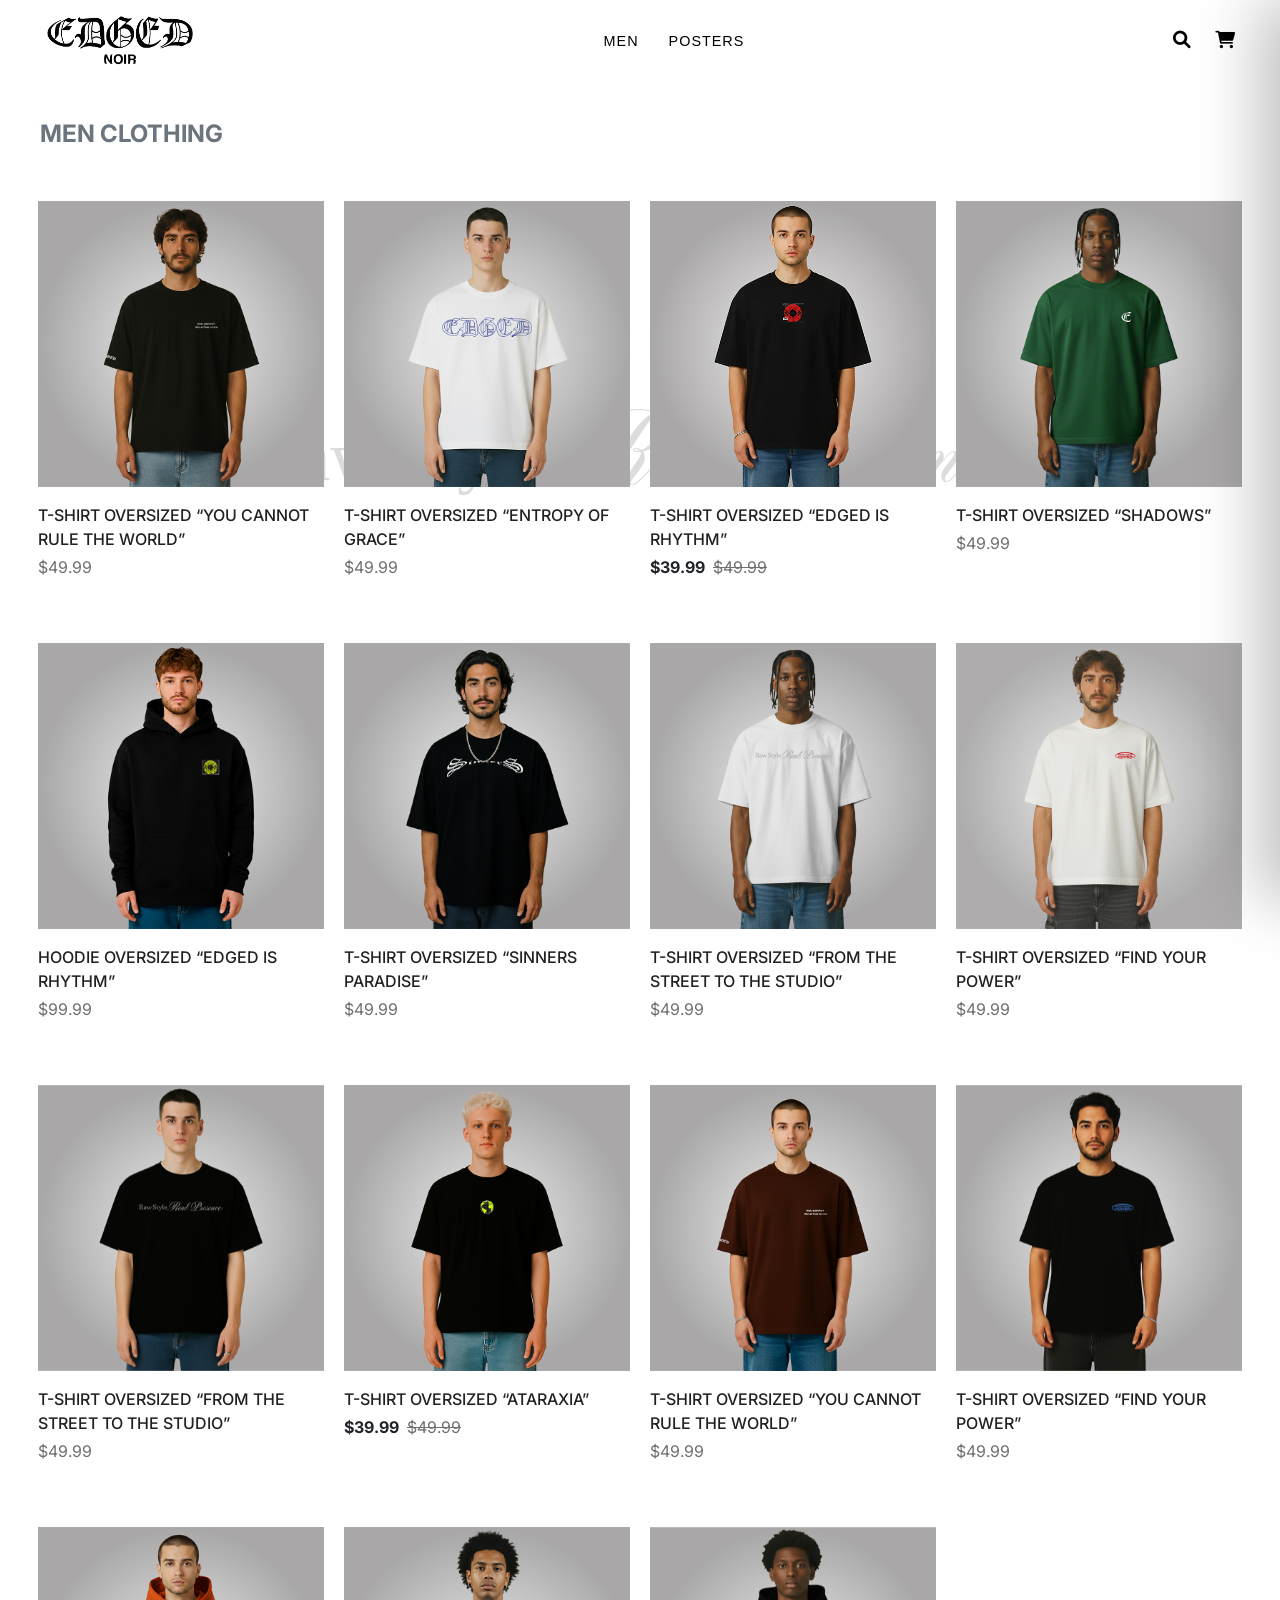
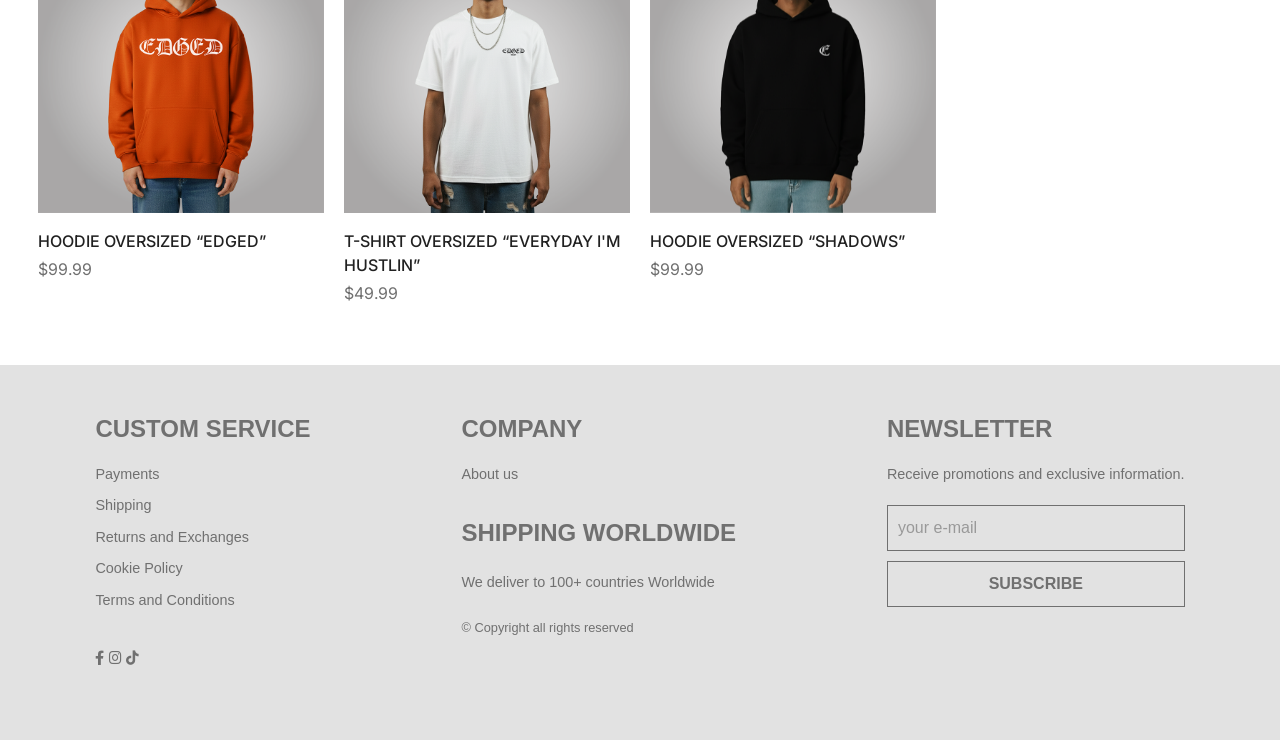
==== commit a98865d0: "Agregar enlace POSTERS en el header y despliegue automatico" ====
--- a/men.html
+++ b/men.html
@@ -34,6 +34,9 @@
                     <li class="nav-item">
                         <a href="">MEN</a>
                     </li>
+                    <li class="nav-item">
+                        <a href="index.html#posterReel">POSTERS</a>
+                    </li>
                 </ul>
             </nav>
 
@@ -45,6 +48,7 @@
 
         <nav id="mobile-menu" class="mobile-menu">
             <a href="">MEN</a>
+            <a href="index.html#posterReel">POSTERS</a>
         </nav>
     </header>
 
